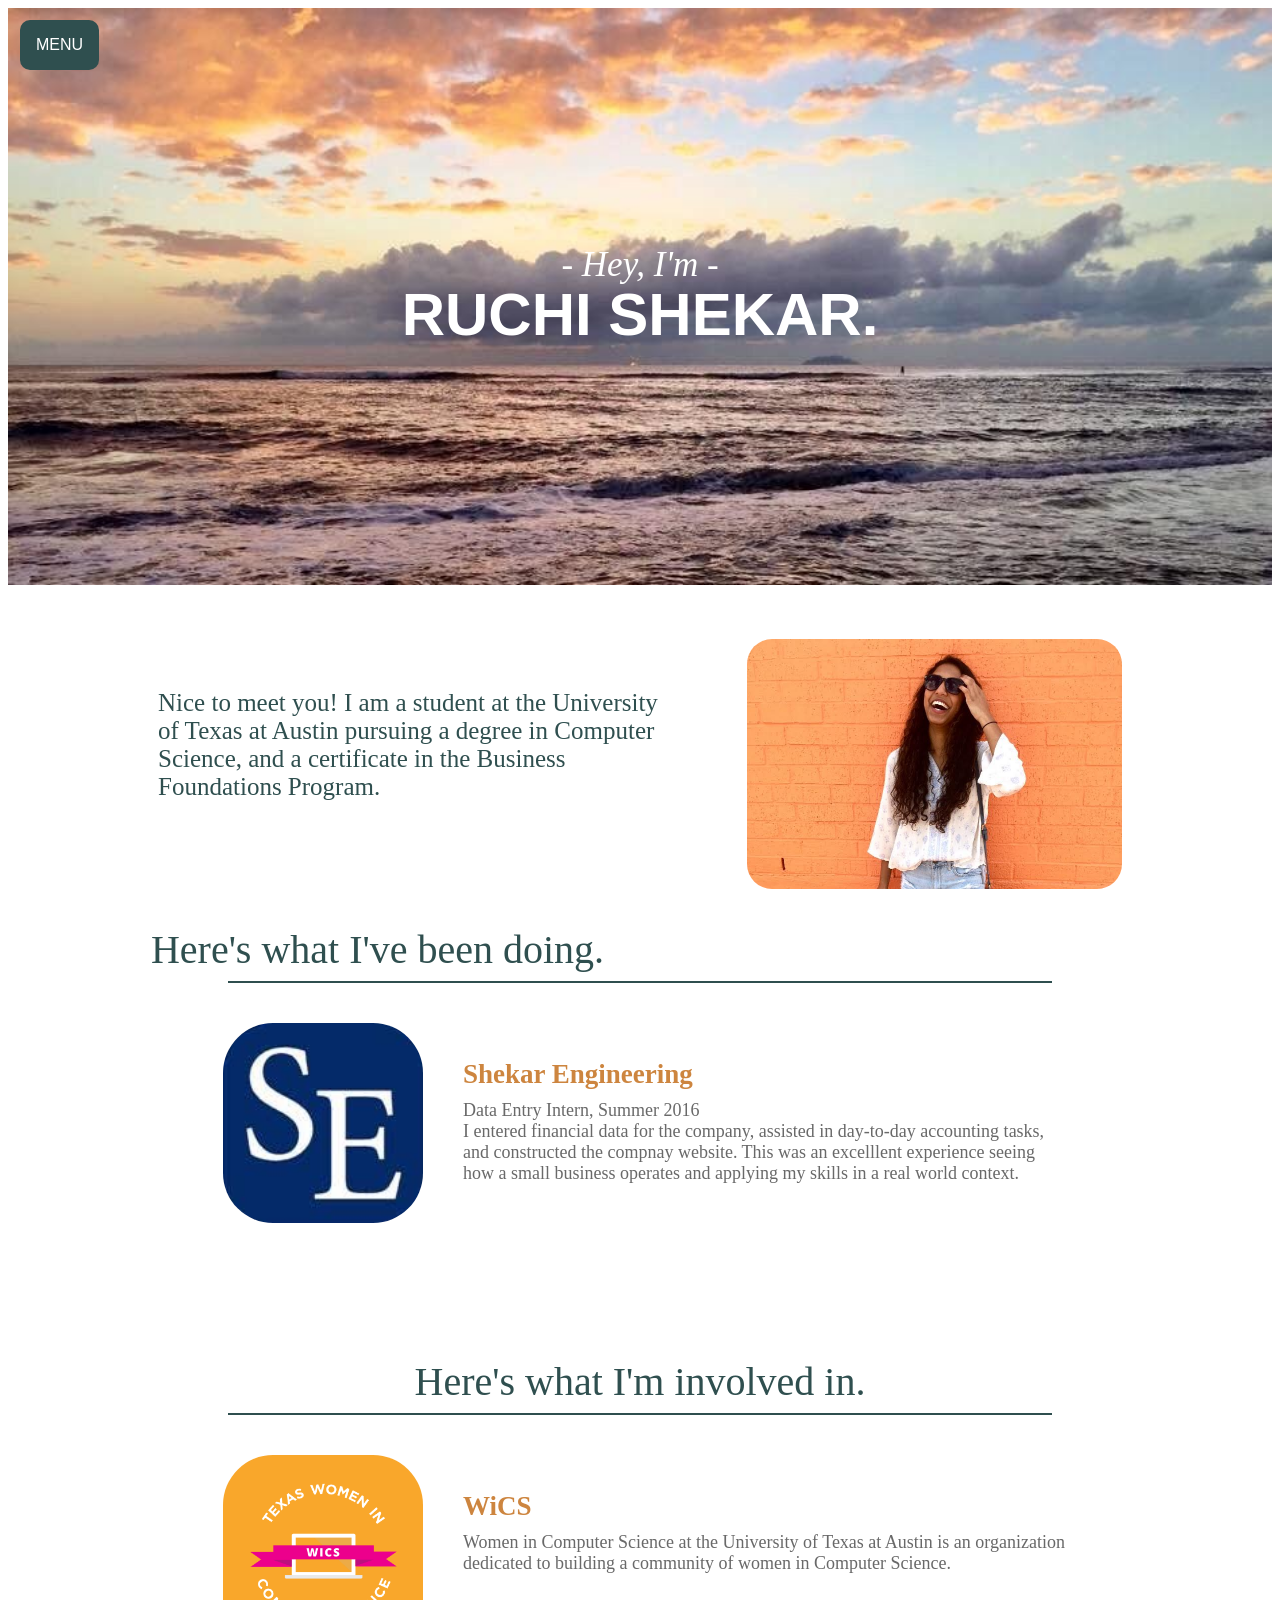
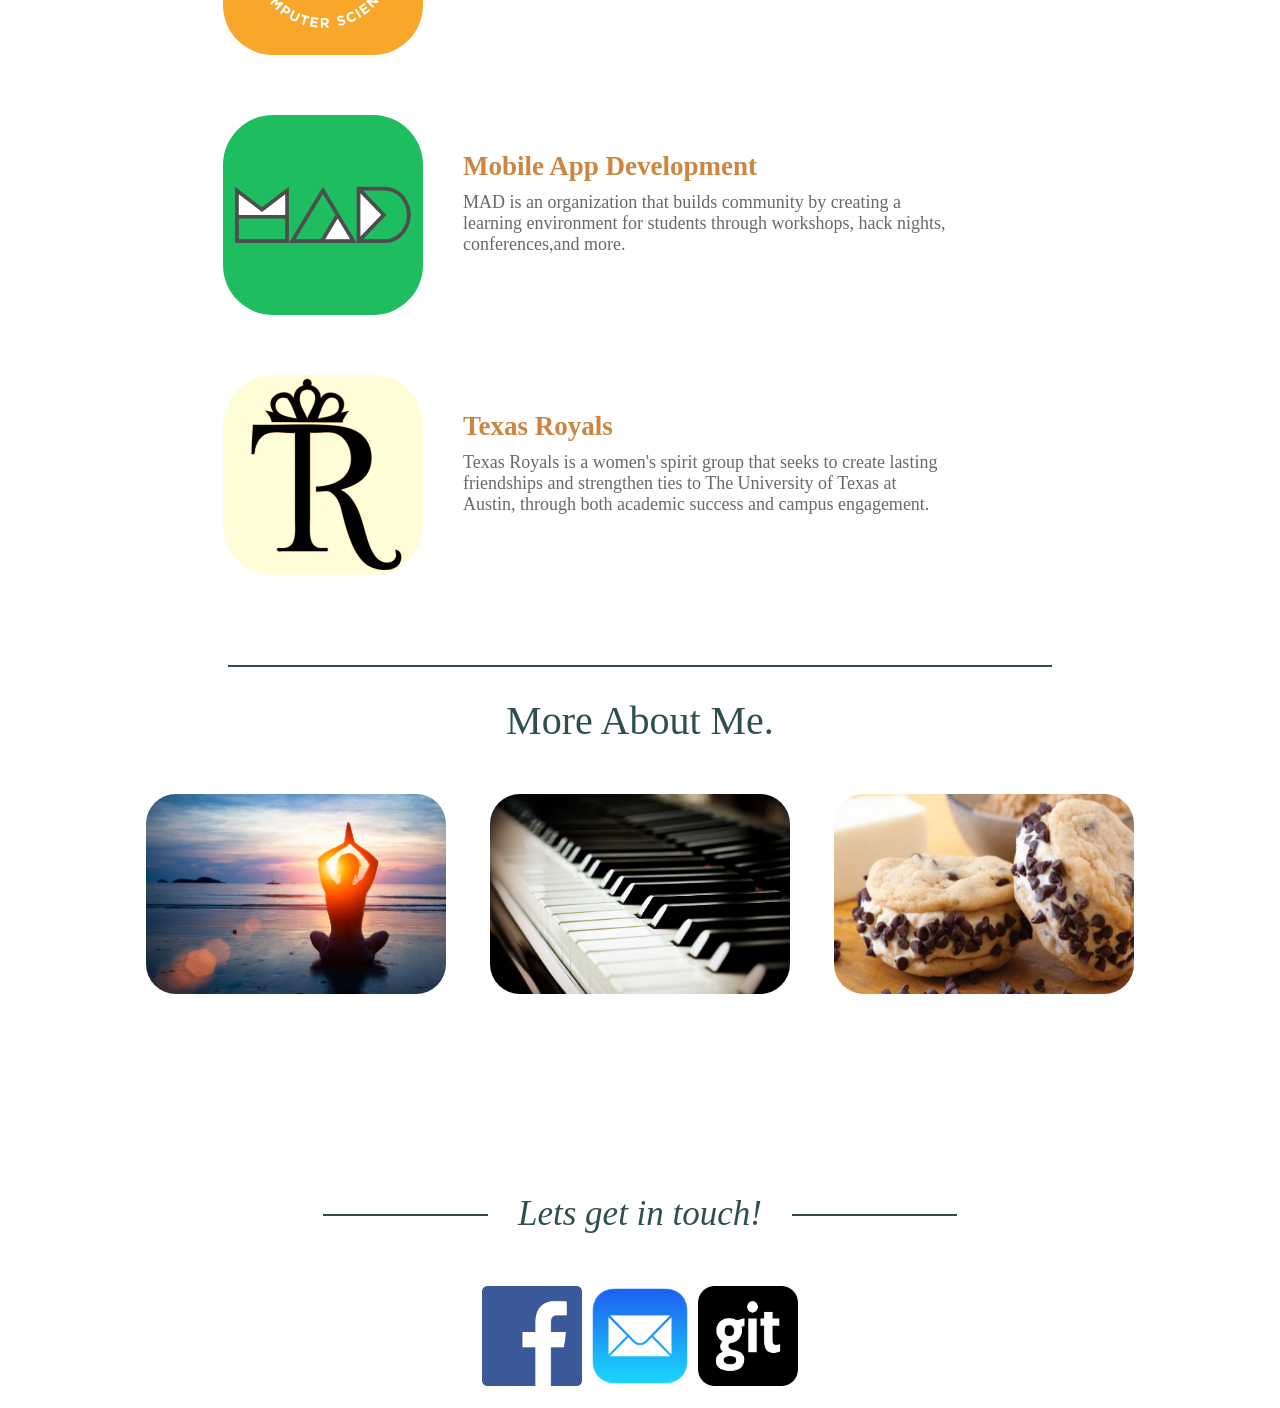
==== index.html @ 7d128d12 "index.html upload" ====
<!doctype html>
<html>
<head>
<link rel="stylesheet" href="website-css.css">
<title>Website</title>
</head>
<body>
    
    <div class="wrapper">

        <div class="dropdown">
            <button class="dropbtn">MENU</button>
            <div class="dropdown-content">
                <a href="#experience">Experience</a>
                <a href="resume2-Fall2016.pdf">Resume</a>
                <a href="#interests">Interests</a>
                <a href="#contact">Contact</a>
            </div>
        </div>
    </div>

    <div class="wrapper">
        <div class="top-section">
            <img src="Beach.jpg" style= "width: 100%" alt="pic of nice beach"/>
            <p> - Hey, I'm - </p>
            <h1> RUCHI SHEKAR. </h1>
        </div>
    </div>

    <div class="wrapper">    
        <div id="intro">
            <p style="width: 500px"> Nice to meet you! I am a student at the University of Texas at Austin pursuing a degree in Computer Science, and a certificate in the Business Foundations Program. </p>
            <img src="me.jpg" style= "width: 375px; height: 250px" alt="Pic of me"/>
        </div>
    </div>

        <div id="experience">
            <p>Here's what I've been doing.</p>
            <hr align= center width= 65% size=2.5 color=darkslategray>

            <div id="shekarEng"> 
                <img src= "se.jpg" style= "width: 200px; height: 200px" alt="pic of SE"/>
                <div id="se-text">
                    <h4>Shekar Engineering</h4>
                    <p style= width: 600px> Data Entry Intern, Summer 2016 <br> I entered financial data for the company,
                        assisted in day-to-day accounting tasks,<br> and constructed the compnay website. This was an excelllent 
                        experience seeing<br> how a small business operates and applying my skills in a real world context.
                    </p>
                </div>
            </div>

            <p>Here's what I'm involved in.</p>
            <hr align= center width= 65% size=2.5 color=darkslategray>

            <div id="wics">
                <img src="wics.png" style="width: 200px; height: 200px" alt="pic of wics"/>
                <div id="wics-text">
                    <h4> WiCS</h4>
                    <p style= width: 600px> Women in Computer Science at the University of Texas at Austin is an
                        organization <br>dedicated to building a community of women in Computer Science.
                    </p>
                </div>
            </div>

            <div id="mad">
                <img src="mad.png" style="width: 200px; height: 200px" alt="pic of mad"/>
                <div id="mad-text">
                    <h4> Mobile App Development</h4>
                    <p style= width: 600px> MAD is an organization that builds community by creating a<br> 
                        learning environment for students through workshops, hack nights, <br>conferences,and more.
                    </p>
                </div>
            </div>

            <div id="royals">
                <img src="txroyals.jpg" style="width: 200px; height: 200px" alt="pic of royals"/>
                <div id="royals-text">
                    <h4> Texas Royals</h4>
                    <p style= width: 600px> Texas Royals is a women's spirit group that seeks to create lasting<br> friendships and 
                        strengthen ties to The University of Texas at<br> Austin, through both 
                        academic success and campus engagement.
                    </p>
                </div>
            </div>
        </div>

        <div id= "interests">
            <hr align= center width= 65% size=2.5 color=darkslategray>
            <p>More About Me.</p>
            <ul class="img-list">
                <li>
                    <img src="yoga.jpg" style="width: 300px; height: 200px;" alt="yoga destress">
                    <span class="picText""><span>A stress free life is a happy life.</span></span>
                </li>
                <li>
                    <img src="piano.jpg" style="width: 300px; height: 200px;" alt="piano">
                    <span class="picText""><span>Music is pretty cool.</span></span>
                </li>
                <li>
                    <img src="sweets.jpg" style="width: 300px; height: 200px;" alt="yum">
                    <span class="picText""><span>I wouldn't be where I am today without sugar.</span></span>
                </li>
            </ul>
        </div>

        <div id="contact">
            <div class="contact-txt">
                <hr align= center width= 50% size=2.5 color=darkslategray>
                <p>Lets get in touch!</p>
            </div>
            <ul class="icon-list">
                <li>
                    <a href="https://www.facebook.com/ruchi.shekar"><img src="fb.png" style="width: 100px; height: 100px;" alt="fb"></a>
                </li>
                <li>
                    <a href="mailto:ruchi.shekar@utexas.edu"><img src="mail.png" style="width: 100px; height: 100px;" alt="email"></a>
                </li>
                <li>
                    <a href="https://github.com/ruchi-shekar"><img src="git.jpg" style="width: 100px; height: 100px;" alt="git"></a>
                </li>
            </ul>
        </div>
</body>
</html>
---- website-css.css ----
/* CSS Document */


.wrapper {
	margin-left: auto;
	margin-right: auto;
	width: 100%;
	min-width: 900px;
}

.dropbtn {
    background-color: darkslategray;
    color: white;
    padding: 16px;
    font-family: 'Segoe UI Black', Tahoma, Verdana, sans-serif;
    font-size: 16px;
    border: none;
    border-radius: 10px;
    cursor: pointer;
}

/* The container <div> - needed to position the dropdown content */
.dropdown {
    position: fixed;
    top: 20px;
    left: 20px;
    box-shadow: 0;
}

/* Dropdown Content (Hidden by Default) */
.dropdown-content {
    display: none;
    position: absolute;
    border-radius: 10px;
    background-color: lightgray;
    min-width: 160px;
    box-shadow: 0px 8px 16px 0px rgba(0,0,0,0.2);
}

/* Links inside the dropdown */
.dropdown-content a {
	font-family: 'Calibri', 'Arial, Helvetica, sans-serif';
	font-style: bold;
    color: black;
    padding: 12px 16px;
    text-decoration: none;
    display: block;
}

/* Change color of dropdown links on hover */
.dropdown-content a:hover {background-color: #f1f1f1}

/* Show the dropdown menu on hover */
.dropdown:hover .dropdown-content {
    display: block;
}

/* Change the background color of the dropdown button when the dropdown content is shown */
.dropdown:hover .dropbtn {
    background-color: lightgray;
}


.top-section p { 
	font-family: 'Century Gothic', 'Arial, Helvetica, sans-serif';
	font-style: italic;
	font-size: 35px;
	left: 0;
	position:absolute;
    text-align:center;
    top: 210px;
    width: 100%;
	color: white;

}

h1 {
	font-family: 'Segoe UI Black', Tahoma, Geneva, Verdana, sans-serif;
	font-size: 60px;
	left: 0;
	position:absolute;
    text-align:center;
    top: 240px;
    width: 100%;
	color: white;
}

#intro {
	width: 100%;
}

#intro p {
	float: left;
	font-family: 'Century Gothic', 'Arial, Helvetica, sans-serif';
	font-size: 25px;
	margin-top: 100px;
	margin-left: 150px;
	margin-bottom: 125px;
	color: darkslategrey;
}

#intro img {
	float: right;
	margin-top: 50px;
	margin-right: 150px;
	border-radius: 25px;
	margin-bottom: 80px;
}

#experience p{
	text-align: center;
	font-family: 'Century Gothic', 'Arial, Helvetica, sans-serif';
	font-size: 40px;
	margin-top: 50px;
	margin-bottom: 0px;
	width: 100%;
	color: darkslategray;
}

#shekarEng {
	margin-top: 40px;
	margin-bottom: 375px;
}

#shekarEng img {
	float: left;
	margin-left: 215px;
	margin-bottom: 20px;
	border-radius: 50px;
}

#se-text {
	float: left;
	margin-left: 40px;
}
#se-text h4 {
	font-family: 'Calibri', 'Arial, Helvetica, sans-serif';
	font-size: 27px;
	text-align: left;
	margin-right: 100px;
	margin-bottom: 10px;
	color: peru;
}


#se-text p {
	font-family: 'Calibri', 'Arial, Helvetica, sans-serif';
	margin-top: 0px;
	font-size: 18px;
	text-align: left;
	color: dimgray;
}

#wics {
	margin-top: 40px;
	margin-bottom: 300px;
}


#wics img {
	float: left;
	margin-left: 215px;
	margin-bottom: 20px;
	border-radius: 50px;
}

#wics-text {
	float: left;
	margin-left: 40px;
}

#wics-text h4 {
	font-family: 'Calibri', 'Arial, Helvetica, sans-serif';
	font-size: 27px;
	text-align: left;
	margin-right: 100px;
	margin-bottom: 10px;
	color: peru;
}

#wics-text p {
	font-family: 'Calibri', 'Arial, Helvetica, sans-serif';
	margin-top: 0px;
	font-size: 18px;
	text-align: left;
	color: dimgray;
}

#mad {
	margin-top: 40px;
	margin-bottom: 560px;
}


#mad img {
	float: left;
	margin-left: 215px;
	margin-bottom: 20px;
	border-radius: 50px;
}

#mad-text {
	float: left;
	margin-left: 40px;
}

#mad-text h4 {
	font-family: 'Calibri', 'Arial, Helvetica, sans-serif';
	font-size: 27px;
	text-align: left;
	margin-right: 100px;
	margin-bottom: 10px;
	color: peru;
}

#mad-text p {
	font-family: 'Calibri', 'Arial, Helvetica, sans-serif';
	margin-top: 0px;
	font-size: 18px;
	text-align: left;
	color: dimgray;
}


#royals {
	margin-top: 40px;
	margin-bottom: 500px;
}


#royals img {
	float: left;
	margin-left: 215px;
	margin-bottom: 20px;
	border-radius: 50px;
}

#royals-text {
	float: left;
	margin-left: 40px;
	margin-bottom: 150px;
}

#royals-text h4 {
	font-family: 'Calibri', 'Arial, Helvetica, sans-serif';
	font-size: 27px;
	text-align: left;
	margin-right: 100px;
	margin-bottom: 10px;
	color: peru;
}

#royals-text p {
	font-family: 'Calibri', 'Arial, Helvetica, sans-serif';
	margin-top: 0px;
	font-size: 18px;
	text-align: left;
	color: dimgray;
}

#interests {
	text-align: center;
}

#interests p {
	margin-top: 30px;
	margin-bottom: 30px;
	text-align: center;
	width: 100%;
	font-family: 'Century Gothic', 'Arial, Helvetica, sans-serif';
	font-size: 40px;
	color: darkslategray
}

ul.img-list {
	list-style-type: none;
	margin: 20px;
	padding: 0;
	text-align: center;
}

ul.img-list li {
	display: inline-block;
	margin: 20px;
	height: 200px;
	width: 300px;
	position: relative;
}

ul.img-list li img {
	border-radius: 30px;
}


span.picText {
	font-family: 'Calibri', 'Arial, Helvetica, sans-serif';
	font-style: bold;
	font-size: 20px;
	background-color: rgba(0,0,0,0.5);
	color: white;
	cursor: pointer;
	display: table;
	height: 200px;
	width: 300px;
	position: absolute;
	top: 0;
	opacity: 0;
	-webkit-transition: opacity 500ms;
    -moz-transition: opacity 500ms;
    -o-transition: opacity 500ms;
    transition: opacity 500ms;
    border-radius: 30px;
}

span.picText span {
	display: table-cell;
	text-align: center;
	vertical-align: middle;
}

ul.img-list li:hover span.picText {
	opacity: 1;
}


#contact {
	margin-bottom: 0;
}

.contact-txt {
	margin-top: 200px;
	text-align: center; 
	font-family: 'Century Gothic', 'Arial, Helvetica, sans-serif';
	font-size: 35px;
	font-style: italic;
}

.contact-txt p {
	margin-bottom: 0;
	color: darkslategray;
    position: relative;
    top: -75px;
    background: #fff;
    display: inline-block;
    padding: 0 30px;
}

ul.icon-list {
	margin-top: -25px;
	list-style-type: none;
	padding: 0;
	text-align: center;
}

ul.icon-list li {
	display: inline-block;
	margin: 2px;
	position: relative;
}
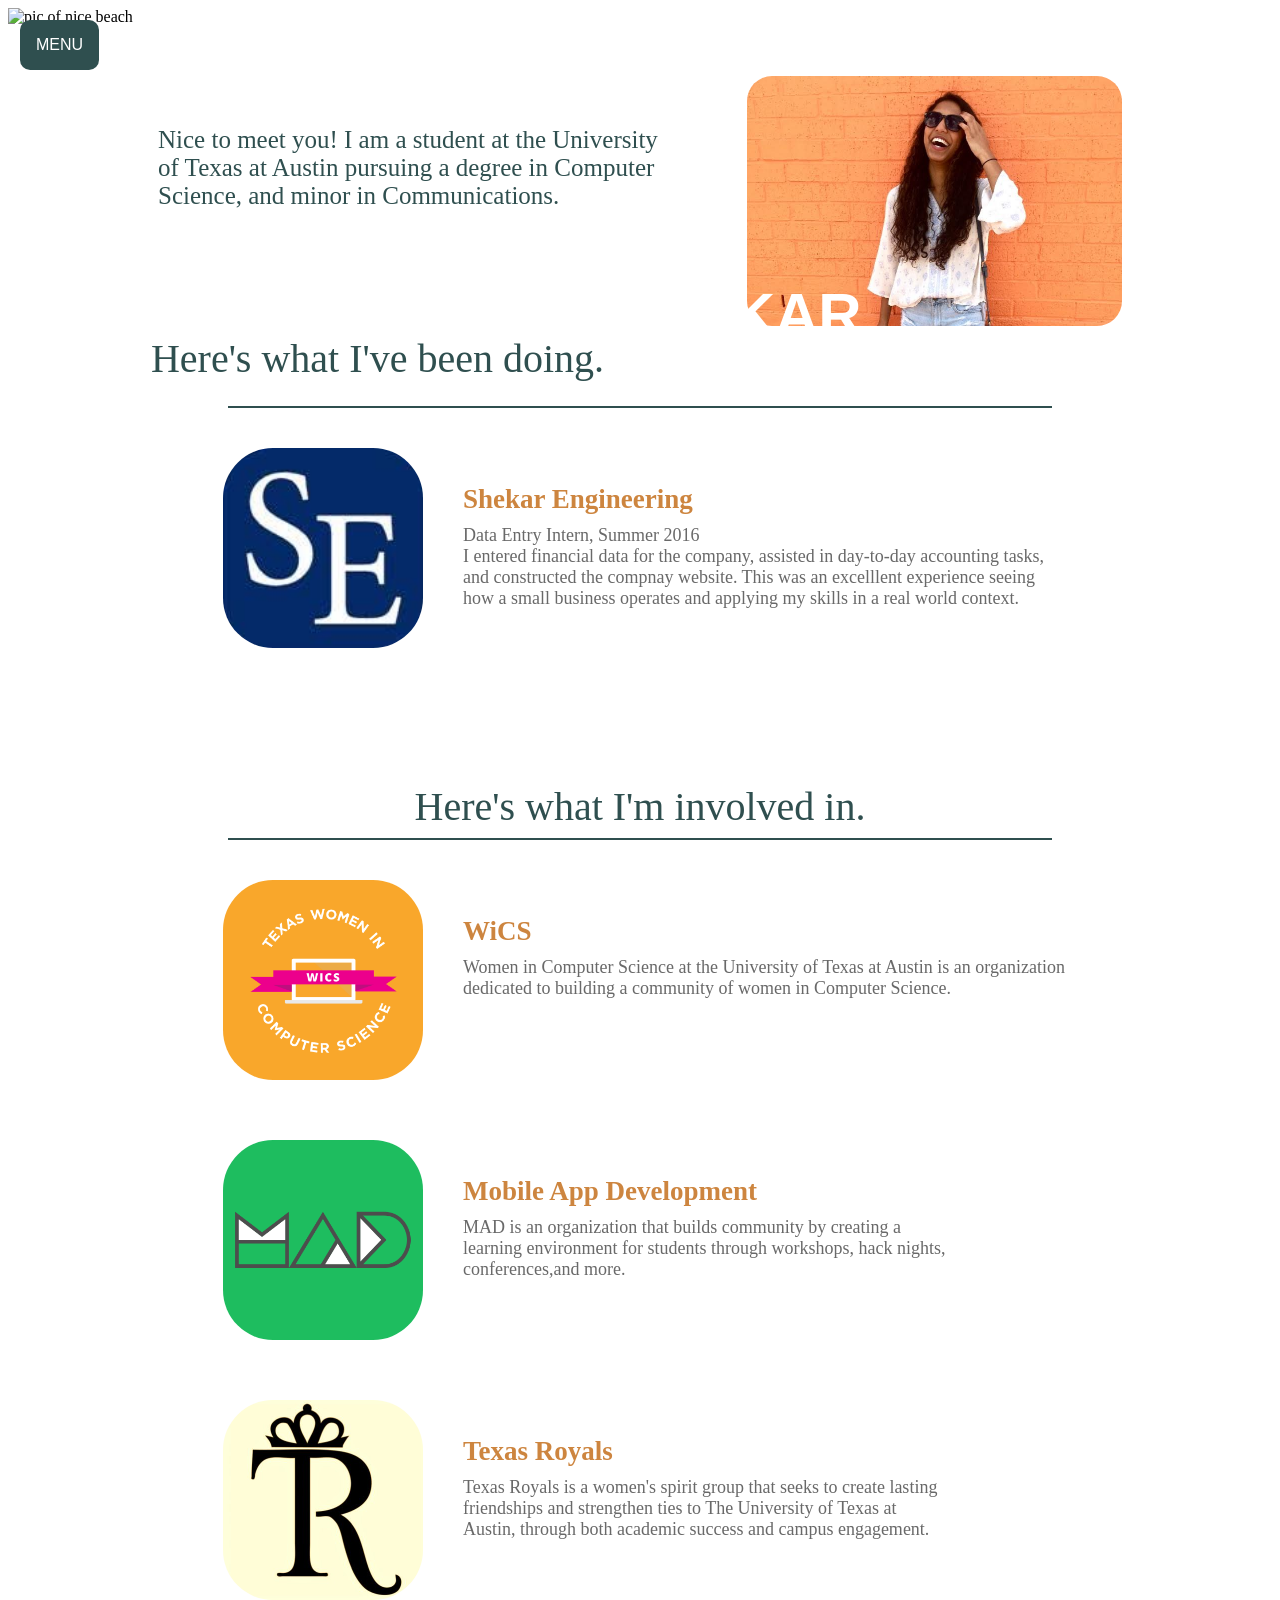
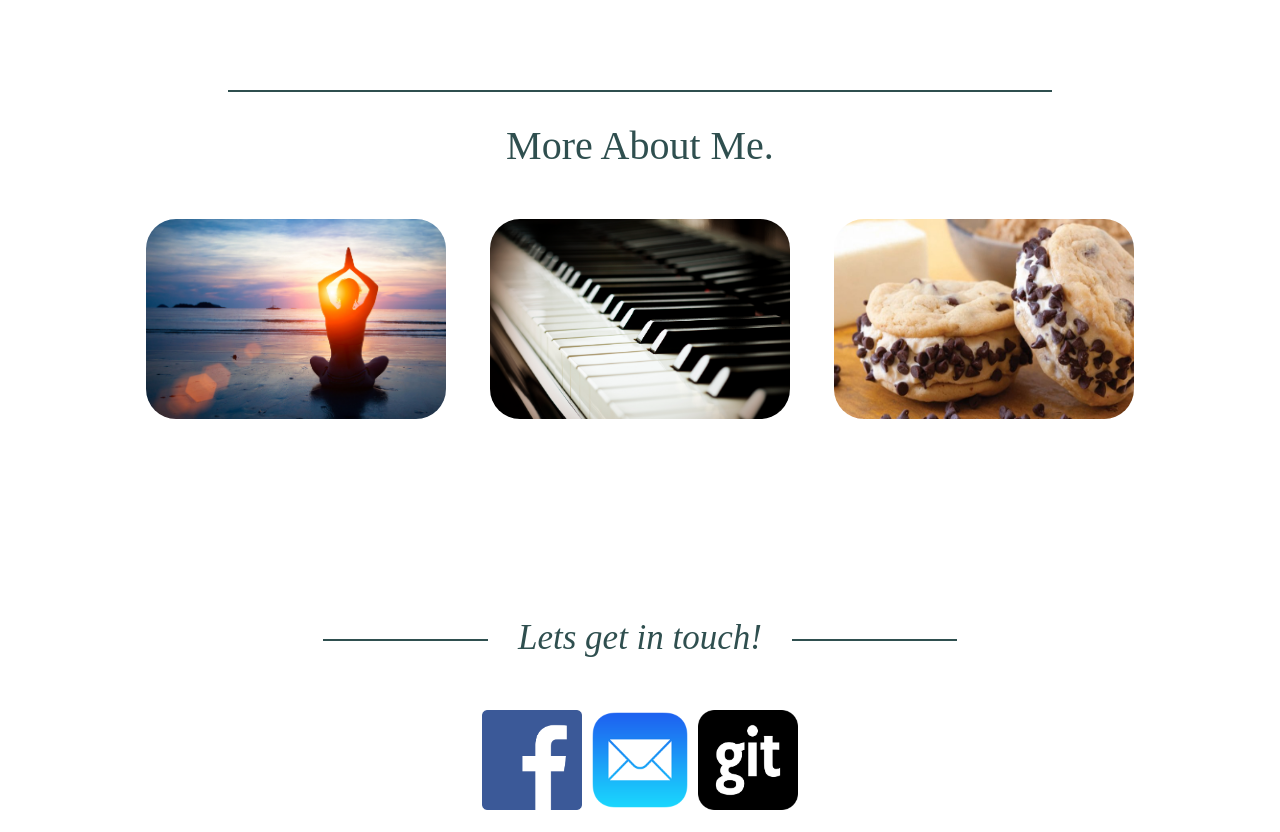
==== commit c9dafd9f: "Update index.html" ====
--- a/index.html
+++ b/index.html
@@ -5,120 +5,121 @@
 <title>Website</title>
 </head>
 <body>
-    
-    <div class="wrapper">
+    <div class="entire">
+	    <div class="wrapper">
 
-        <div class="dropdown">
-            <button class="dropbtn">MENU</button>
-            <div class="dropdown-content">
-                <a href="#experience">Experience</a>
-                <a href="resume2-Fall2016.pdf">Resume</a>
-                <a href="#interests">Interests</a>
-                <a href="#contact">Contact</a>
-            </div>
-        </div>
-    </div>
+	        <div class="dropdown">
+	            <button class="dropbtn">MENU</button>
+	            <div class="dropdown-content">
+	                <a href="#experience">Experience</a>
+	                <a href="resume2-Fall2016.pdf">Resume</a>
+	                <a href="#interests">Interests</a>
+	                <a href="#contact">Contact</a>
+	            </div>
+	        </div>
+	    </div>
 
-    <div class="wrapper">
-        <div class="top-section">
-            <img src="Beach.jpg" style= "width: 100%" alt="pic of nice beach"/>
-            <p> - Hey, I'm - </p>
-            <h1> RUCHI SHEKAR. </h1>
-        </div>
-    </div>
+	    <div class="wrapper">
+	        <div class="top-section">
+	            <img src="skyline.jpg" style= "width: 100%" alt="pic of nice beach"/>
+	            <p> - Hey, I'm - </p>
+	            <h1> RUCHI SHEKAR. </h1>
+	        </div>
+	    </div>
 
-    <div class="wrapper">    
-        <div id="intro">
-            <p style="width: 500px"> Nice to meet you! I am a student at the University of Texas at Austin pursuing a degree in Computer Science, and a certificate in the Business Foundations Program. </p>
-            <img src="me.jpg" style= "width: 375px; height: 250px" alt="Pic of me"/>
-        </div>
-    </div>
+	    <div class="wrapper">    
+	        <div id="intro">
+	            <p style="width: 500px"> Nice to meet you! I am a student at the University of Texas at Austin pursuing a degree in Computer Science, and minor in Communications. </p>
+	            <img src="me.jpg" style= "width: 375px; height: 250px" alt="Pic of me"/>
+	        </div>
+	    </div>
 
-        <div id="experience">
-            <p>Here's what I've been doing.</p>
-            <hr align= center width= 65% size=2.5 color=darkslategray>
+	        <div id="experience">
+	            <p>Here's what I've been doing.</p>
+	            <hr align= center width= 65% size=2.5 color=darkslategray>
 
-            <div id="shekarEng"> 
-                <img src= "se.jpg" style= "width: 200px; height: 200px" alt="pic of SE"/>
-                <div id="se-text">
-                    <h4>Shekar Engineering</h4>
-                    <p style= width: 600px> Data Entry Intern, Summer 2016 <br> I entered financial data for the company,
-                        assisted in day-to-day accounting tasks,<br> and constructed the compnay website. This was an excelllent 
-                        experience seeing<br> how a small business operates and applying my skills in a real world context.
-                    </p>
-                </div>
-            </div>
+	            <div id="shekarEng"> 
+	                <img src= "se.jpg" style= "width: 200px; height: 200px" alt="pic of SE"/>
+	                <div id="se-text">
+	                    <h4>Shekar Engineering</h4>
+	                    <p style= width: 600px> Data Entry Intern, Summer 2016 <br> I entered financial data for the company,
+	                        assisted in day-to-day accounting tasks,<br> and constructed the compnay website. This was an excelllent 
+	                        experience seeing<br> how a small business operates and applying my skills in a real world context.
+	                    </p>
+	                </div>
+	            </div>
 
-            <p>Here's what I'm involved in.</p>
-            <hr align= center width= 65% size=2.5 color=darkslategray>
+	            <p>Here's what I'm involved in.</p>
+	            <hr align= center width= 65% size=2.5 color=darkslategray>
 
-            <div id="wics">
-                <img src="wics.png" style="width: 200px; height: 200px" alt="pic of wics"/>
-                <div id="wics-text">
-                    <h4> WiCS</h4>
-                    <p style= width: 600px> Women in Computer Science at the University of Texas at Austin is an
-                        organization <br>dedicated to building a community of women in Computer Science.
-                    </p>
-                </div>
-            </div>
+	            <div id="wics">
+	                <img src="wics.png" style="width: 200px; height: 200px" alt="pic of wics"/>
+	                <div id="wics-text">
+	                    <h4> WiCS</h4>
+	                    <p style= width: 600px> Women in Computer Science at the University of Texas at Austin is an
+	                        organization <br>dedicated to building a community of women in Computer Science.
+	                    </p>
+	                </div>
+	            </div>
 
-            <div id="mad">
-                <img src="mad.png" style="width: 200px; height: 200px" alt="pic of mad"/>
-                <div id="mad-text">
-                    <h4> Mobile App Development</h4>
-                    <p style= width: 600px> MAD is an organization that builds community by creating a<br> 
-                        learning environment for students through workshops, hack nights, <br>conferences,and more.
-                    </p>
-                </div>
-            </div>
+	            <div id="mad">
+	                <img src="mad.png" style="width: 200px; height: 200px" alt="pic of mad"/>
+	                <div id="mad-text">
+	                    <h4> Mobile App Development</h4>
+	                    <p style= width: 600px> MAD is an organization that builds community by creating a<br> 
+	                        learning environment for students through workshops, hack nights, <br>conferences,and more.
+	                    </p>
+	                </div>
+	            </div>
 
-            <div id="royals">
-                <img src="txroyals.jpg" style="width: 200px; height: 200px" alt="pic of royals"/>
-                <div id="royals-text">
-                    <h4> Texas Royals</h4>
-                    <p style= width: 600px> Texas Royals is a women's spirit group that seeks to create lasting<br> friendships and 
-                        strengthen ties to The University of Texas at<br> Austin, through both 
-                        academic success and campus engagement.
-                    </p>
-                </div>
-            </div>
-        </div>
+	            <div id="royals">
+	                <img src="txroyals.jpg" style="width: 200px; height: 200px" alt="pic of royals"/>
+	                <div id="royals-text">
+	                    <h4> Texas Royals</h4>
+	                    <p style= width: 600px> Texas Royals is a women's spirit group that seeks to create lasting<br> friendships and 
+	                        strengthen ties to The University of Texas at<br> Austin, through both 
+	                        academic success and campus engagement.
+	                    </p>
+	                </div>
+	            </div>
+	        </div>
 
-        <div id= "interests">
-            <hr align= center width= 65% size=2.5 color=darkslategray>
-            <p>More About Me.</p>
-            <ul class="img-list">
-                <li>
-                    <img src="yoga.jpg" style="width: 300px; height: 200px;" alt="yoga destress">
-                    <span class="picText""><span>A stress free life is a happy life.</span></span>
-                </li>
-                <li>
-                    <img src="piano.jpg" style="width: 300px; height: 200px;" alt="piano">
-                    <span class="picText""><span>Music is pretty cool.</span></span>
-                </li>
-                <li>
-                    <img src="sweets.jpg" style="width: 300px; height: 200px;" alt="yum">
-                    <span class="picText""><span>I wouldn't be where I am today without sugar.</span></span>
-                </li>
-            </ul>
-        </div>
+	        <div id= "interests">
+	            <hr align= center width= 65% size=2.5 color=darkslategray>
+	            <p>More About Me.</p>
+	            <ul class="img-list">
+	                <li>
+	                    <img src="yoga.jpg" style="width: 300px; height: 200px;" alt="yoga destress">
+	                    <span class="picText""><span>A stress free life is a happy life.</span></span>
+	                </li>
+	                <li>
+	                    <img src="piano.jpg" style="width: 300px; height: 200px;" alt="piano">
+	                    <span class="picText""><span>Music is pretty cool.</span></span>
+	                </li>
+	                <li>
+	                    <img src="sweets.jpg" style="width: 300px; height: 200px;" alt="yum">
+	                    <span class="picText""><span>Sugar is key.</span></span>
+	                </li>
+	            </ul>
+	        </div>
 
-        <div id="contact">
-            <div class="contact-txt">
-                <hr align= center width= 50% size=2.5 color=darkslategray>
-                <p>Lets get in touch!</p>
-            </div>
-            <ul class="icon-list">
-                <li>
-                    <a href="https://www.facebook.com/ruchi.shekar"><img src="fb.png" style="width: 100px; height: 100px;" alt="fb"></a>
-                </li>
-                <li>
-                    <a href="mailto:ruchi.shekar@utexas.edu"><img src="mail.png" style="width: 100px; height: 100px;" alt="email"></a>
-                </li>
-                <li>
-                    <a href="https://github.com/ruchi-shekar"><img src="git.jpg" style="width: 100px; height: 100px;" alt="git"></a>
-                </li>
-            </ul>
-        </div>
+	        <div id="contact">
+	            <div class="contact-txt">
+	                <hr align= center width= 50% size=2.5 color=darkslategray>
+	                <p>Lets get in touch!</p>
+	            </div>
+	            <ul class="icon-list">
+	                <li>
+	                    <a href="https://www.facebook.com/ruchi.shekar"><img src="fb.png" style="width: 100px; height: 100px;" alt="fb"></a>
+	                </li>
+	                <li>
+	                    <a href="mailto:ruchi.shekar@utexas.edu"><img src="mail.png" style="width: 100px; height: 100px;" alt="email"></a>
+	                </li>
+	                <li>
+	                    <a href="https://github.com/ruchi-shekar"><img src="git.jpg" style="width: 100px; height: 100px;" alt="git"></a>
+	                </li>
+	            </ul>
+	        </div>
+	    </div>
 </body>
 </html>
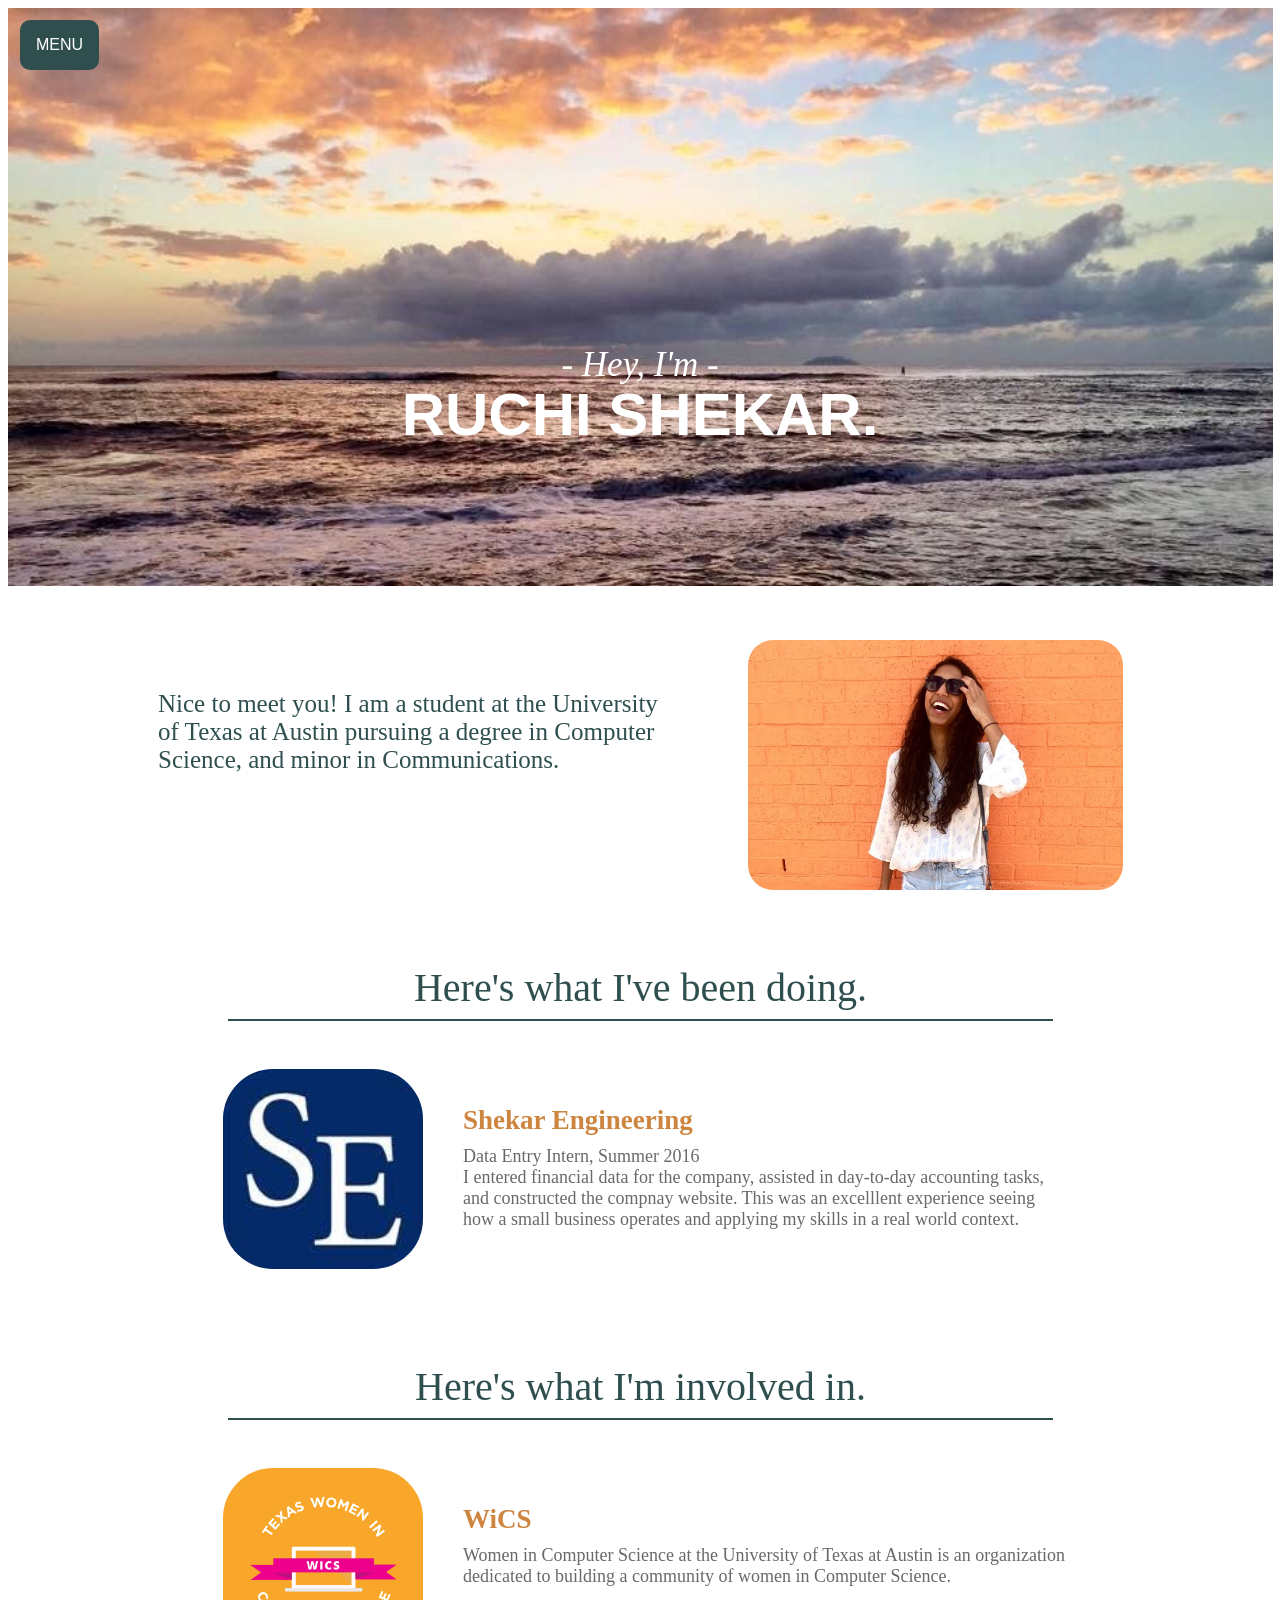
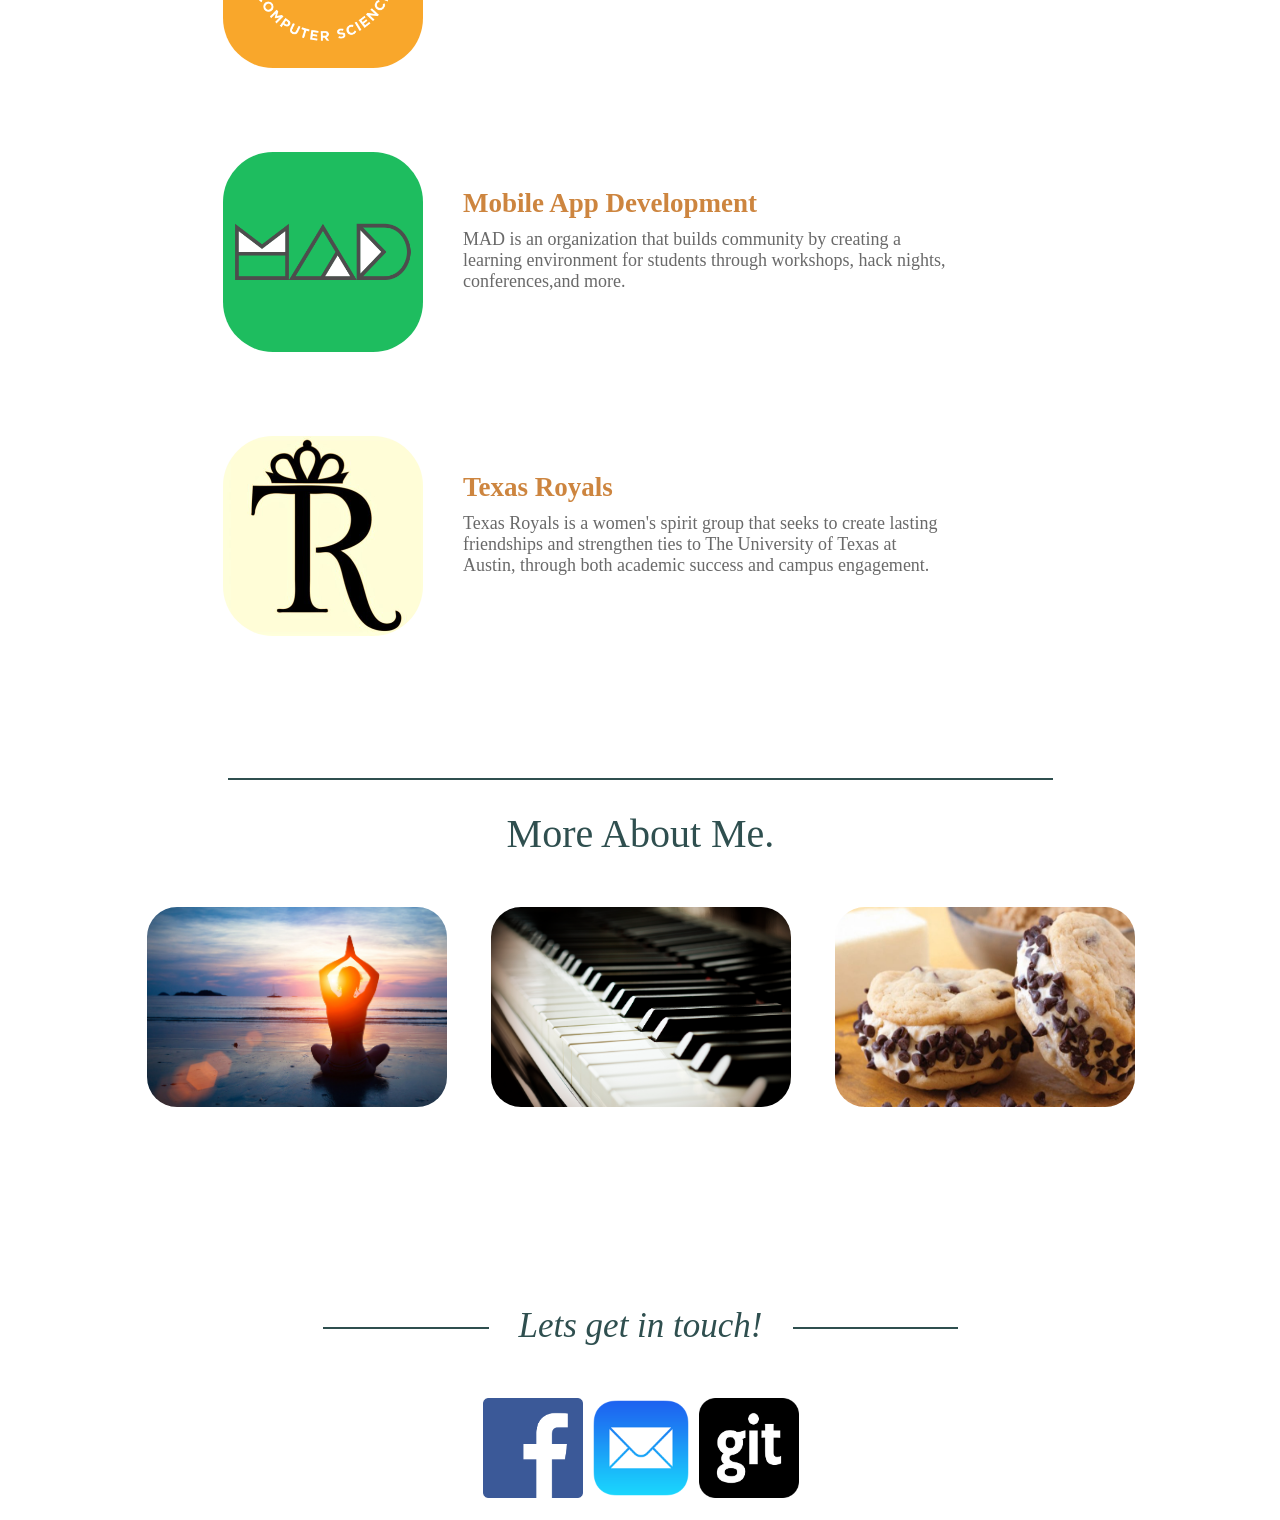
==== commit 1c6d1a0e: "Update index.html" ====
--- a/index.html
+++ b/index.html
@@ -21,7 +21,7 @@
 
 	    <div class="wrapper">
 	        <div class="top-section">
-	            <img src="skyline.jpg" style= "width: 100%" alt="pic of nice beach"/>
+	            <img src="Beach.jpg" style= "width: 100%" alt="pic of nice beach"/>
 	            <p> - Hey, I'm - </p>
 	            <h1> RUCHI SHEKAR. </h1>
 	        </div>
--- a/website-css.css
+++ b/website-css.css
@@ -1,17 +1,21 @@
 
 /* CSS Document */
+
+
+.entire {
+	width: 1265px;
+}
 
 
 .wrapper {
 	margin-left: auto;
 	margin-right: auto;
 	width: 100%;
-	min-width: 900px;
 }
 
 .dropbtn {
     background-color: darkslategray;
-    color: white;
+    color: white; 
     padding: 16px;
     font-family: 'Segoe UI Black', Tahoma, Verdana, sans-serif;
     font-size: 16px;
@@ -69,7 +73,7 @@
 	left: 0;
 	position:absolute;
     text-align:center;
-    top: 210px;
+    top: 310px;
     width: 100%;
 	color: white;
 
@@ -81,13 +85,15 @@
 	left: 0;
 	position:absolute;
     text-align:center;
-    top: 240px;
+    top: 340px;
     width: 100%;
 	color: white;
 }
 
 #intro {
 	width: 100%;
+	display: inline-block;
+	margin-bottom: 20px;
 }
 
 #intro p {
@@ -96,7 +102,6 @@
 	font-size: 25px;
 	margin-top: 100px;
 	margin-left: 150px;
-	margin-bottom: 125px;
 	color: darkslategrey;
 }
 
@@ -105,7 +110,6 @@
 	margin-top: 50px;
 	margin-right: 150px;
 	border-radius: 25px;
-	margin-bottom: 80px;
 }
 
 #experience p{
@@ -116,17 +120,18 @@
 	margin-bottom: 0px;
 	width: 100%;
 	color: darkslategray;
+	
 }
 
 #shekarEng {
 	margin-top: 40px;
-	margin-bottom: 375px;
+	margin-bottom: 40px;
+	display: inline-block;
 }
 
 #shekarEng img {
 	float: left;
 	margin-left: 215px;
-	margin-bottom: 20px;
 	border-radius: 50px;
 }
 
@@ -154,14 +159,14 @@
 
 #wics {
 	margin-top: 40px;
-	margin-bottom: 300px;
+	margin-bottom: 40px;
+	display: inline-block;
 }
 
 
 #wics img {
 	float: left;
 	margin-left: 215px;
-	margin-bottom: 20px;
 	border-radius: 50px;
 }
 
@@ -189,14 +194,14 @@
 
 #mad {
 	margin-top: 40px;
-	margin-bottom: 560px;
+	margin-bottom: 40px;
+	display: inline-block;
 }
 
 
 #mad img {
 	float: left;
 	margin-left: 215px;
-	margin-bottom: 20px;
 	border-radius: 50px;
 }
 
@@ -225,14 +230,14 @@
 
 #royals {
 	margin-top: 40px;
-	margin-bottom: 500px;
+	margin-bottom: 40px;
+	display: inline-block;
 }
 
 
 #royals img {
 	float: left;
 	margin-left: 215px;
-	margin-bottom: 20px;
 	border-radius: 50px;
 }
 
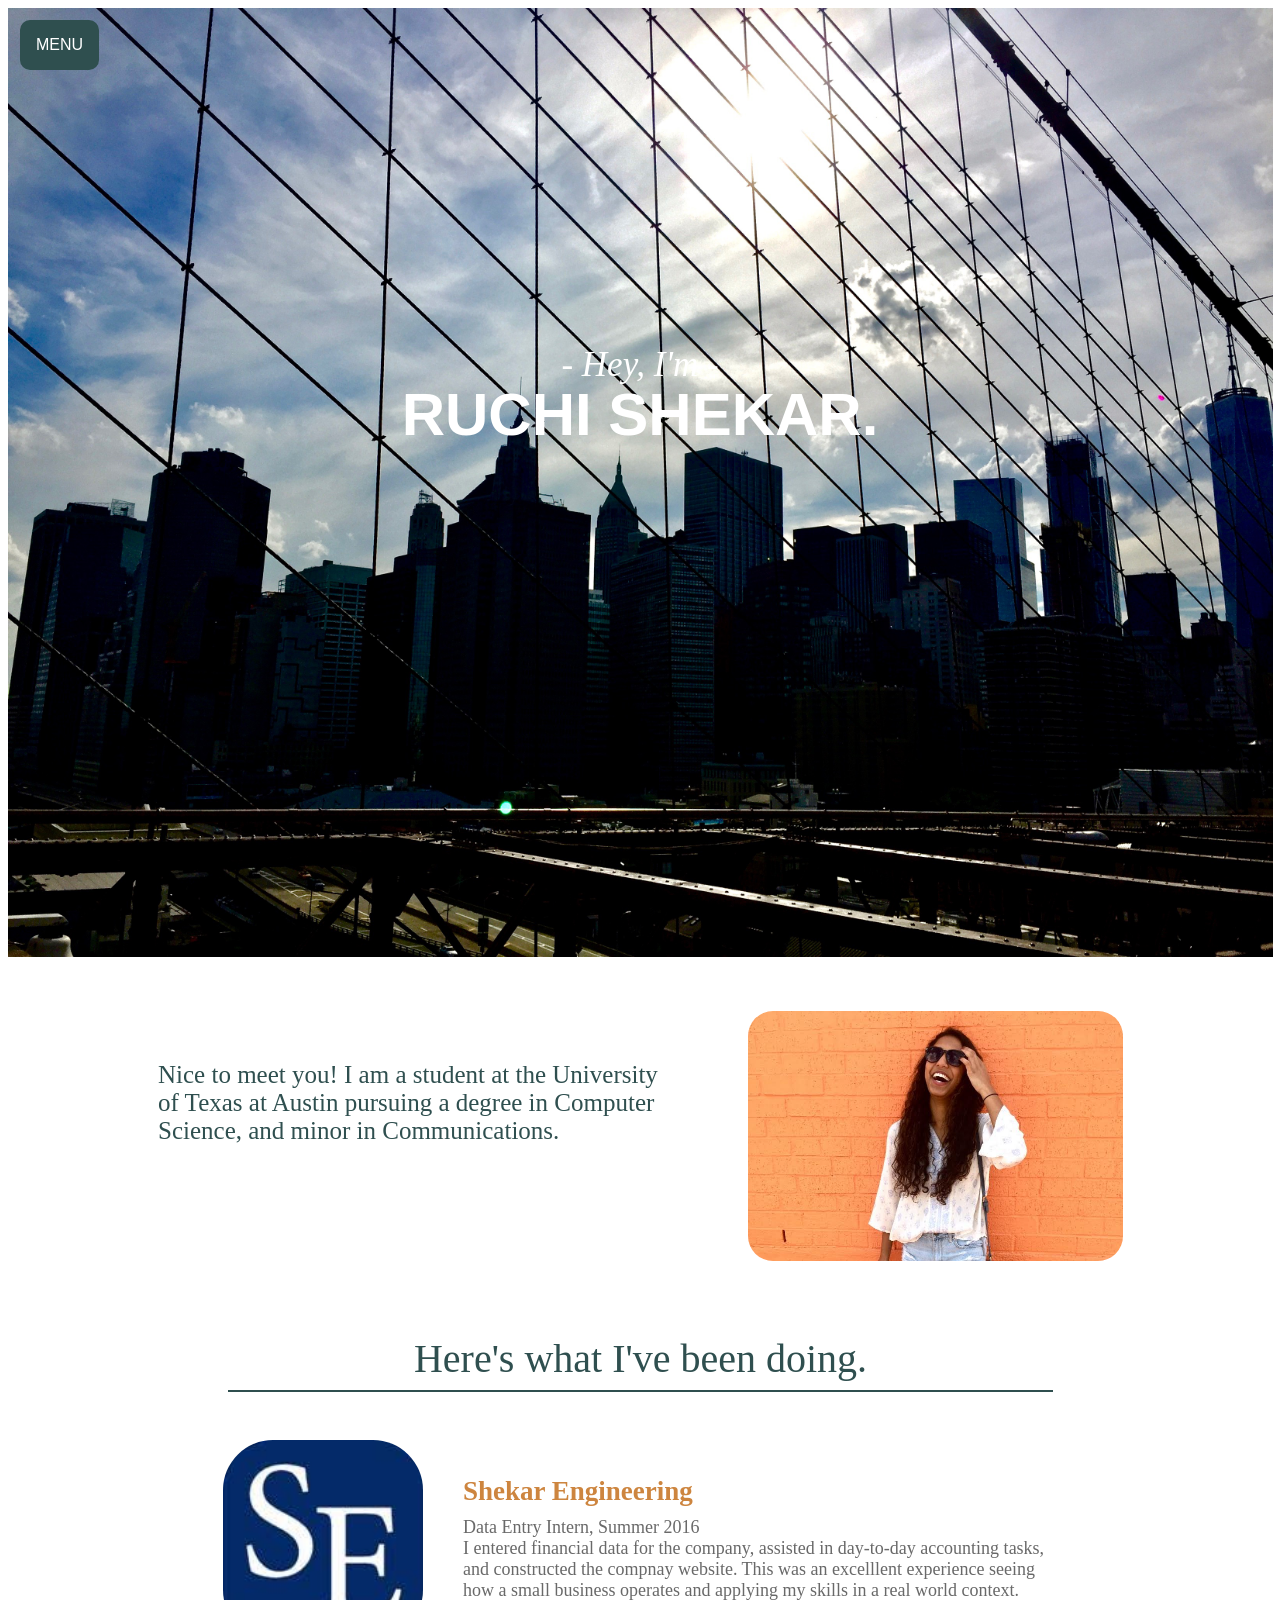
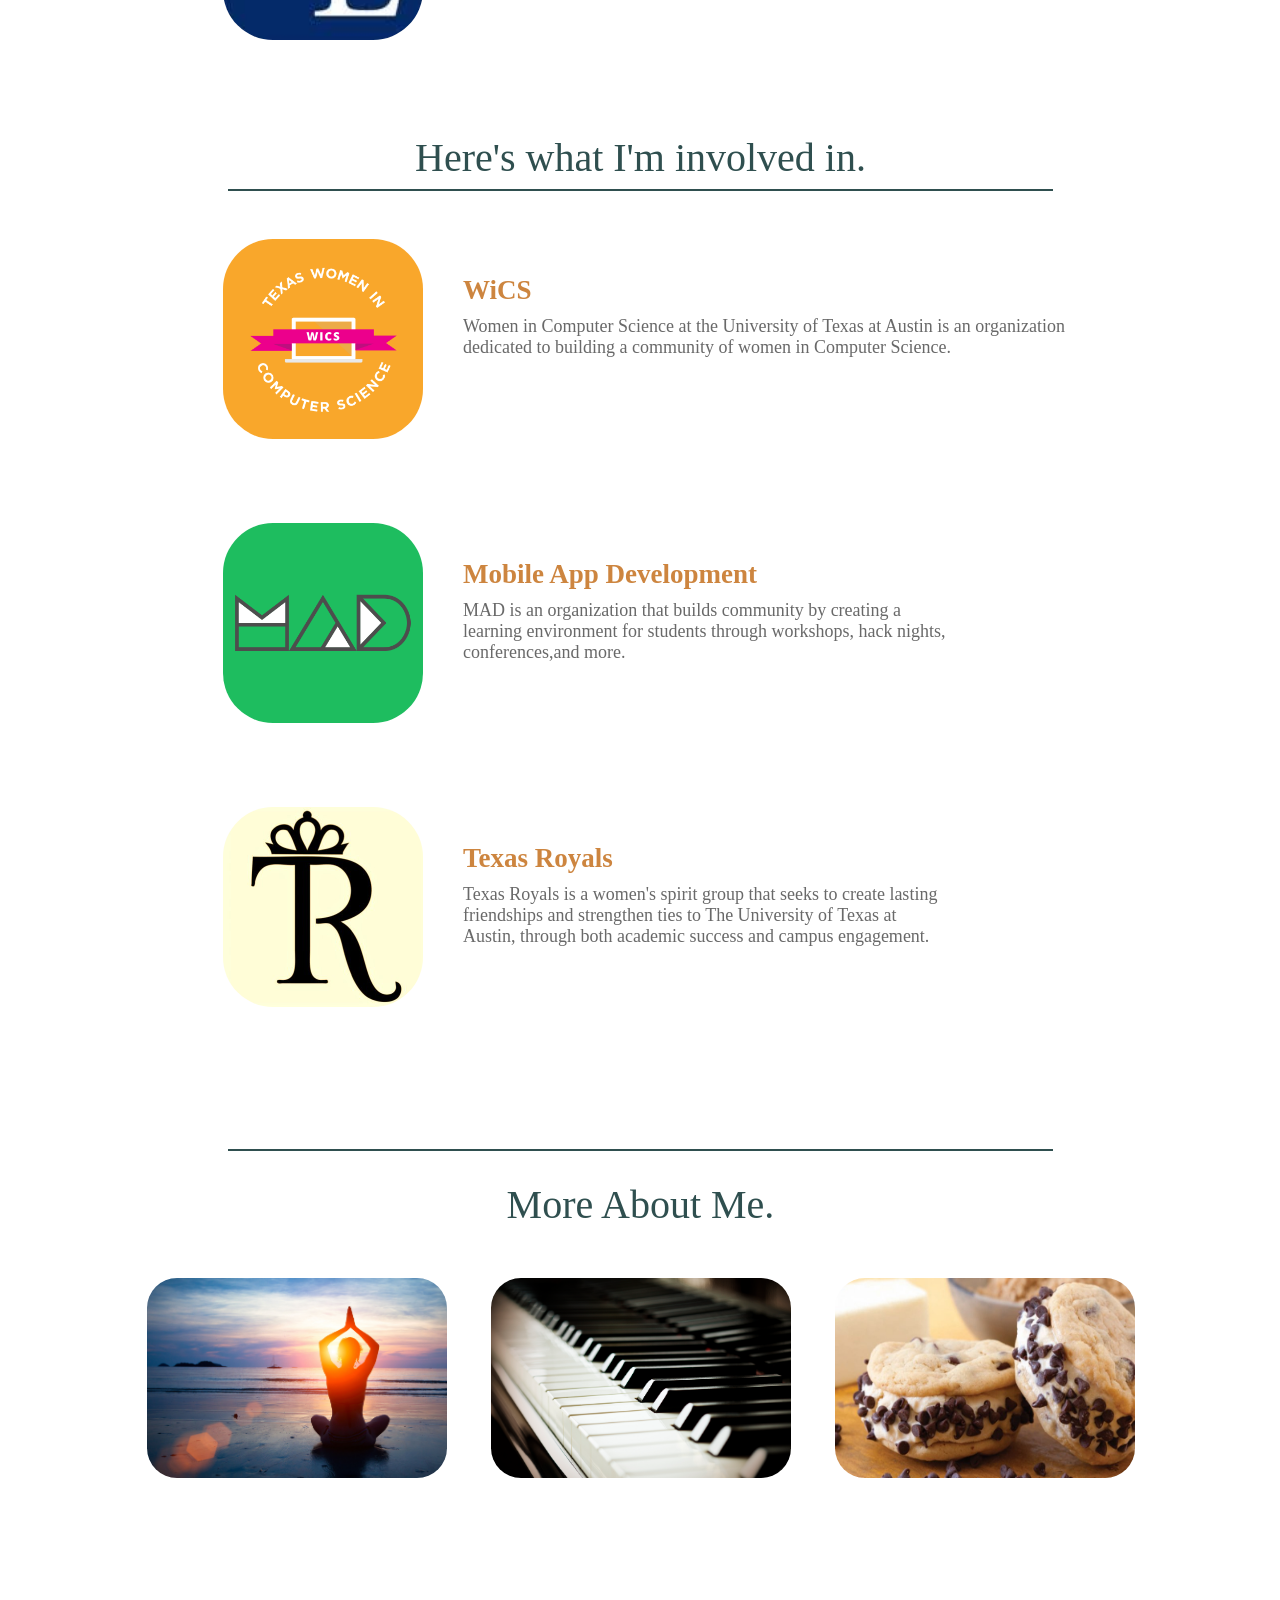
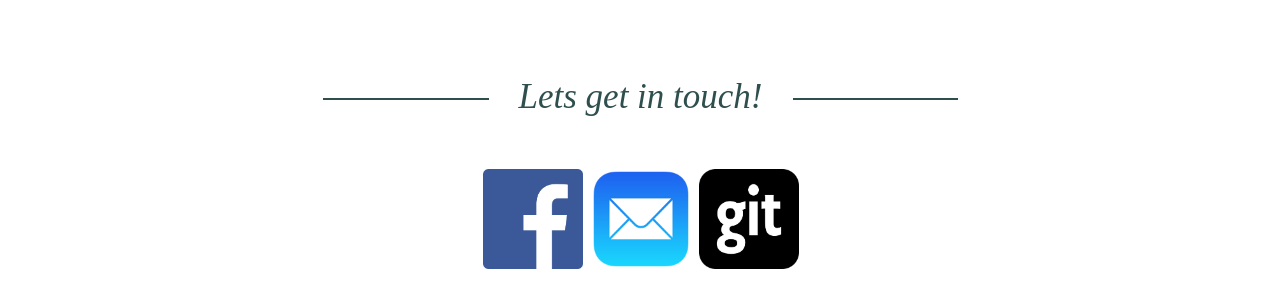
==== commit 315df272: "Update index.html" ====
--- a/index.html
+++ b/index.html
@@ -21,7 +21,7 @@
 
 	    <div class="wrapper">
 	        <div class="top-section">
-	            <img src="Beach.jpg" style= "width: 100%" alt="pic of nice beach"/>
+	            <img src="skyline.jpg" style= "width: 100%" alt="pic of nice beach"/>
 	            <p> - Hey, I'm - </p>
 	            <h1> RUCHI SHEKAR. </h1>
 	        </div>
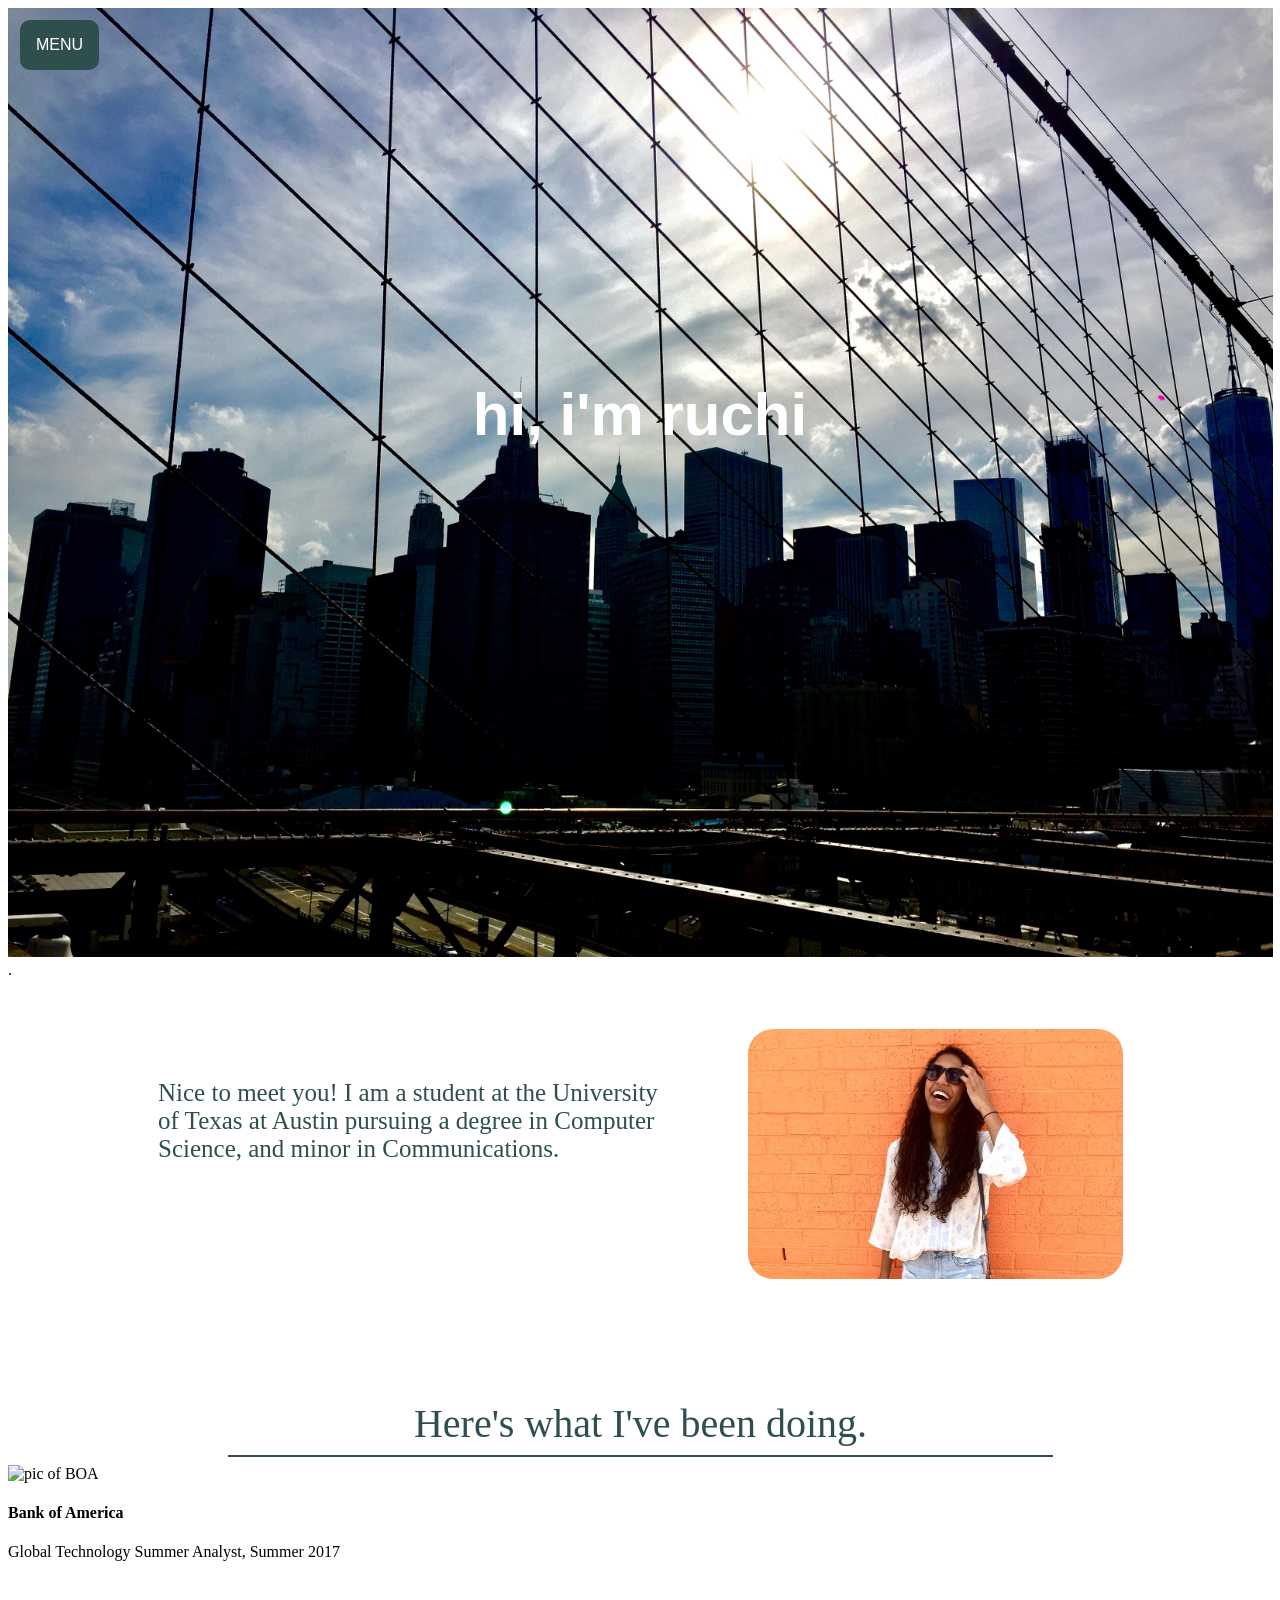
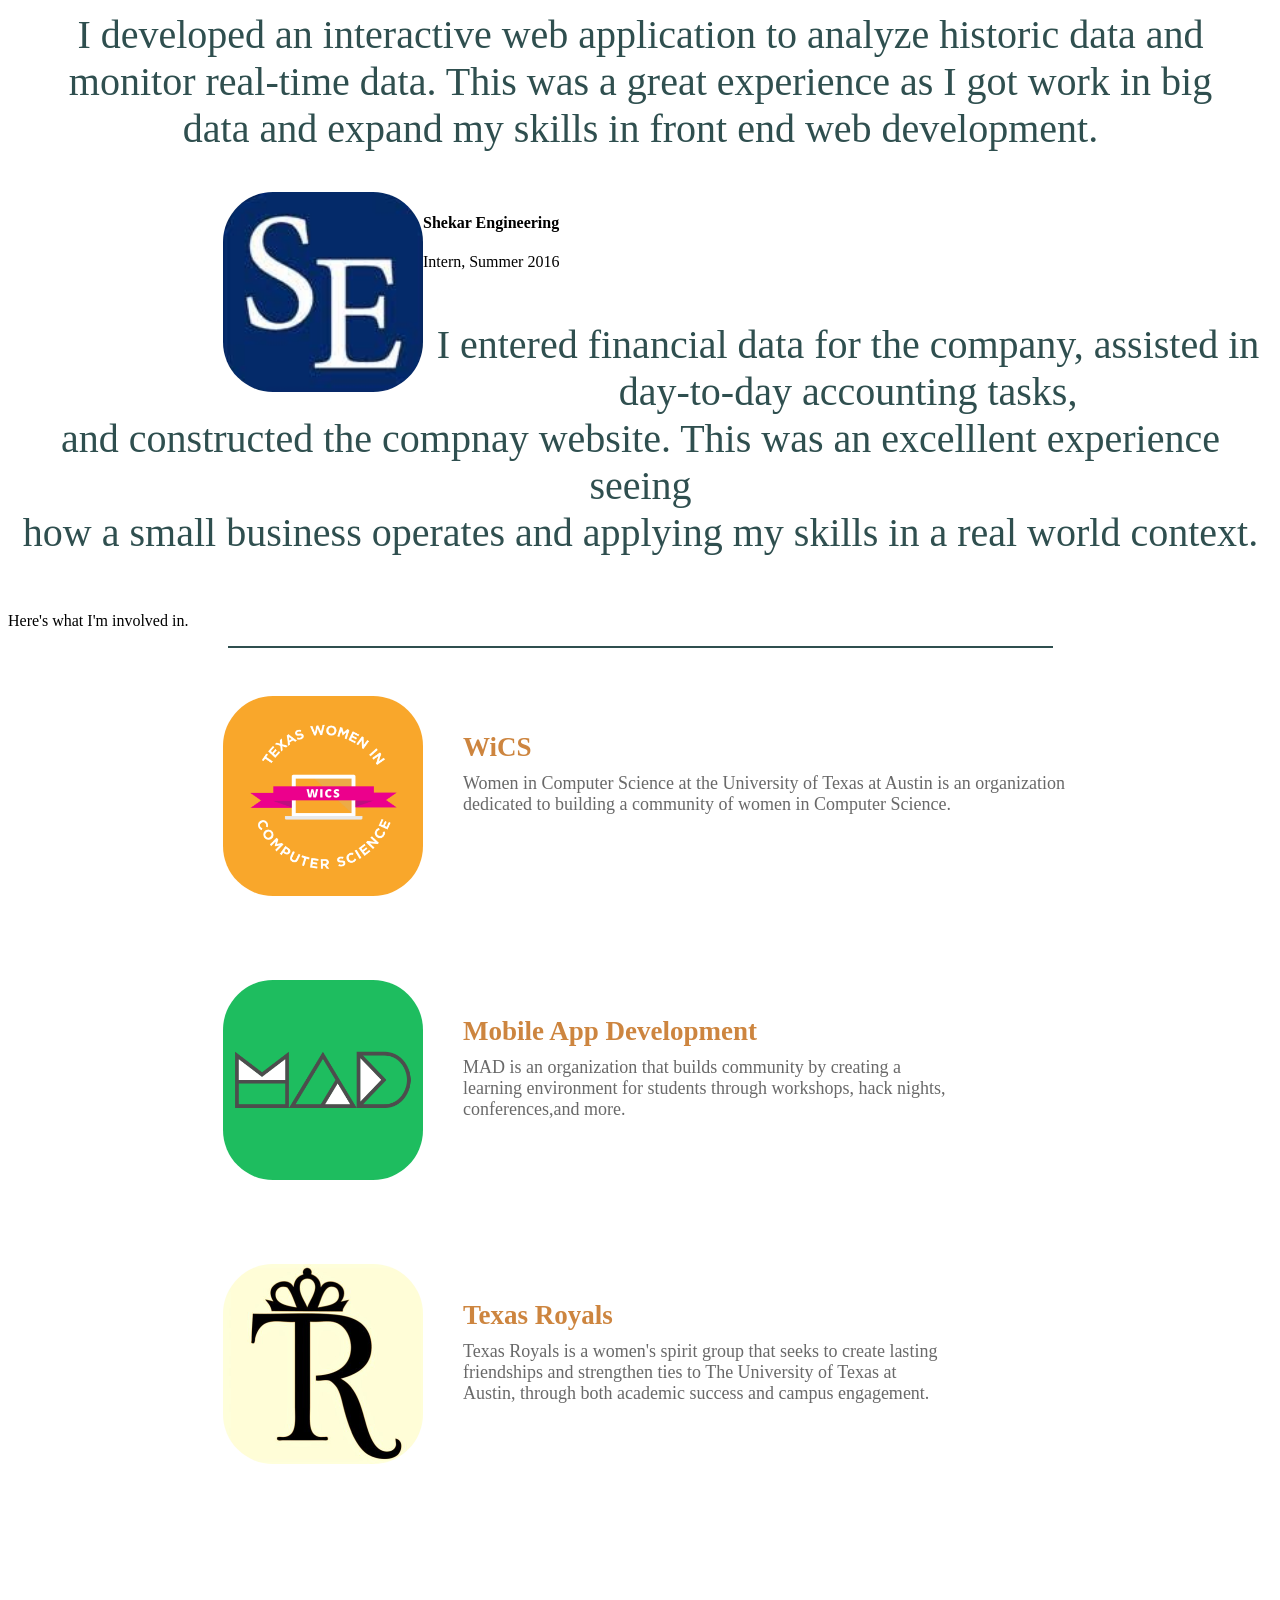
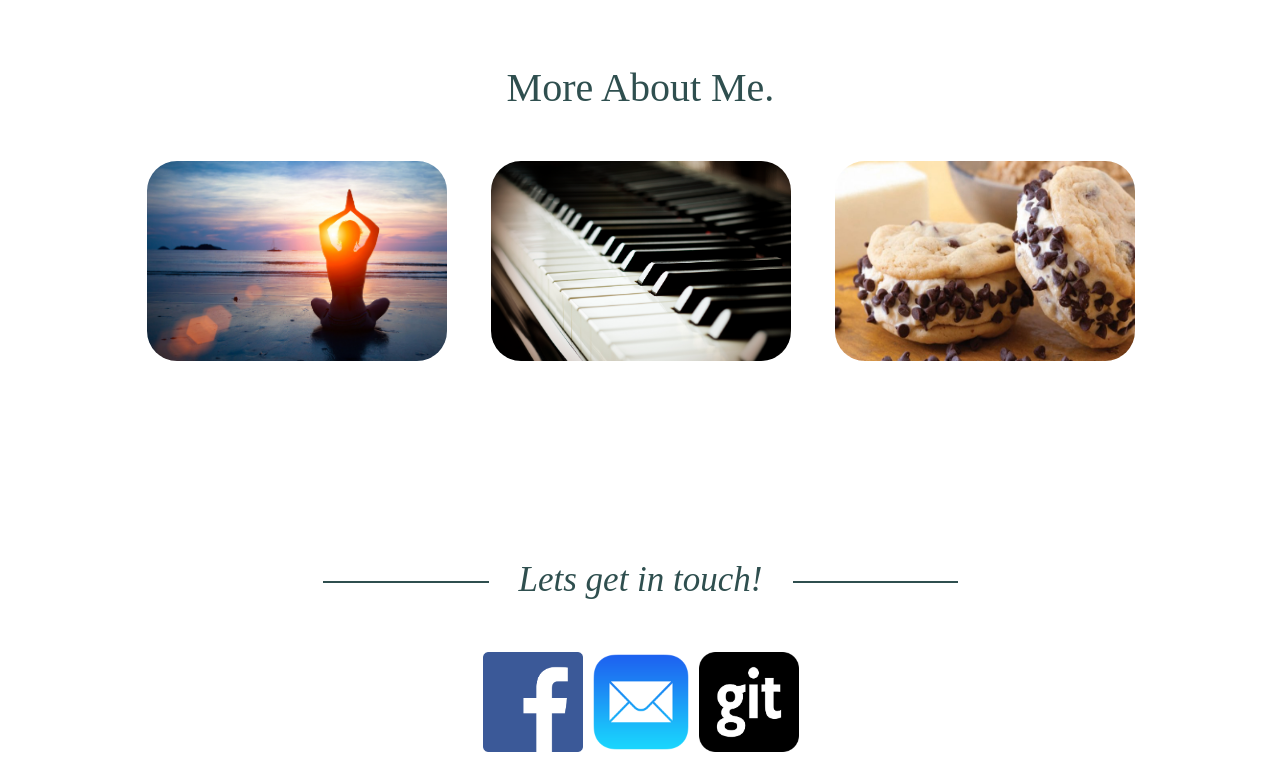
==== commit fa2c7f8e: "updated changes" ====
--- a/index.html
+++ b/index.html
@@ -2,12 +2,12 @@
 <html>
 <head>
 <link rel="stylesheet" href="website-css.css">
+<link href="https://fonts.googleapis.com/css?family=Quicksand" rel="stylesheet">
 <title>Website</title>
 </head>
 <body>
     <div class="entire">
 	    <div class="wrapper">
-
 	        <div class="dropdown">
 	            <button class="dropbtn">MENU</button>
 	            <div class="dropdown-content">
@@ -19,35 +19,53 @@
 	        </div>
 	    </div>
 
-	    <div class="wrapper">
+	    <div class="wrapper-2">
 	        <div class="top-section">
 	            <img src="skyline.jpg" style= "width: 100%" alt="pic of nice beach"/>
-	            <p> - Hey, I'm - </p>
-	            <h1> RUCHI SHEKAR. </h1>
 	        </div>
 	    </div>
 
-	    <div class="wrapper">    
+	    <div class="insert">
+	    	<p1>.</p1>
+	        <h1> hi, i'm ruchi </h1> 
+	    </div>
+
+	    <div class="wrapper-3">
+
 	        <div id="intro">
 	            <p style="width: 500px"> Nice to meet you! I am a student at the University of Texas at Austin pursuing a degree in Computer Science, and minor in Communications. </p>
 	            <img src="me.jpg" style= "width: 375px; height: 250px" alt="Pic of me"/>
 	        </div>
-	    </div>
 
 	        <div id="experience">
-	            <p>Here's what I've been doing.</p>
+	            <p><br>Here's what I've been doing.</p>
 	            <hr align= center width= 65% size=2.5 color=darkslategray>
+
+	           	<div id="baml"> 
+	                <img src= "baml.jpg" style= "width: 200px; height: 200px" alt="pic of BOA"/>
+	                <div id="exp-text">
+	                    <h4>Bank of America</h4>
+	                    <p1 style= width: 600px> Global Technology Summer Analyst, Summer 2017 </p1>
+	                    <p style= width: 600px> I developed an interactive web application
+	                        to analyze historic data and<br>monitor real-time data. This was a great experience as I got work in big<br>data and expand my skills in front end web development.
+	                    </p>
+	                </div>
+	            </div>
 
 	            <div id="shekarEng"> 
 	                <img src= "se.jpg" style= "width: 200px; height: 200px" alt="pic of SE"/>
-	                <div id="se-text">
+	                <div id="exp-text">
 	                    <h4>Shekar Engineering</h4>
-	                    <p style= width: 600px> Data Entry Intern, Summer 2016 <br> I entered financial data for the company,
+	                    <p1 style= width: 600px> Intern, Summer 2016 </p1>
+	                    <p style= width: 600px> I entered financial data for the company,
 	                        assisted in day-to-day accounting tasks,<br> and constructed the compnay website. This was an excelllent 
 	                        experience seeing<br> how a small business operates and applying my skills in a real world context.
 	                    </p>
 	                </div>
 	            </div>
+	        </div>
+
+	        <div id="orgs">
 
 	            <p>Here's what I'm involved in.</p>
 	            <hr align= center width= 65% size=2.5 color=darkslategray>
@@ -85,7 +103,8 @@
 	        </div>
 
 	        <div id= "interests">
-	            <hr align= center width= 65% size=2.5 color=darkslategray>
+	        	<br>
+	            <!--<hr align= center width= 65% size=2.5 color=darkslategray>-->
 	            <p>More About Me.</p>
 	            <ul class="img-list">
 	                <li>
@@ -121,5 +140,6 @@
 	            </ul>
 	        </div>
 	    </div>
+	    </div>
 </body>
 </html>
